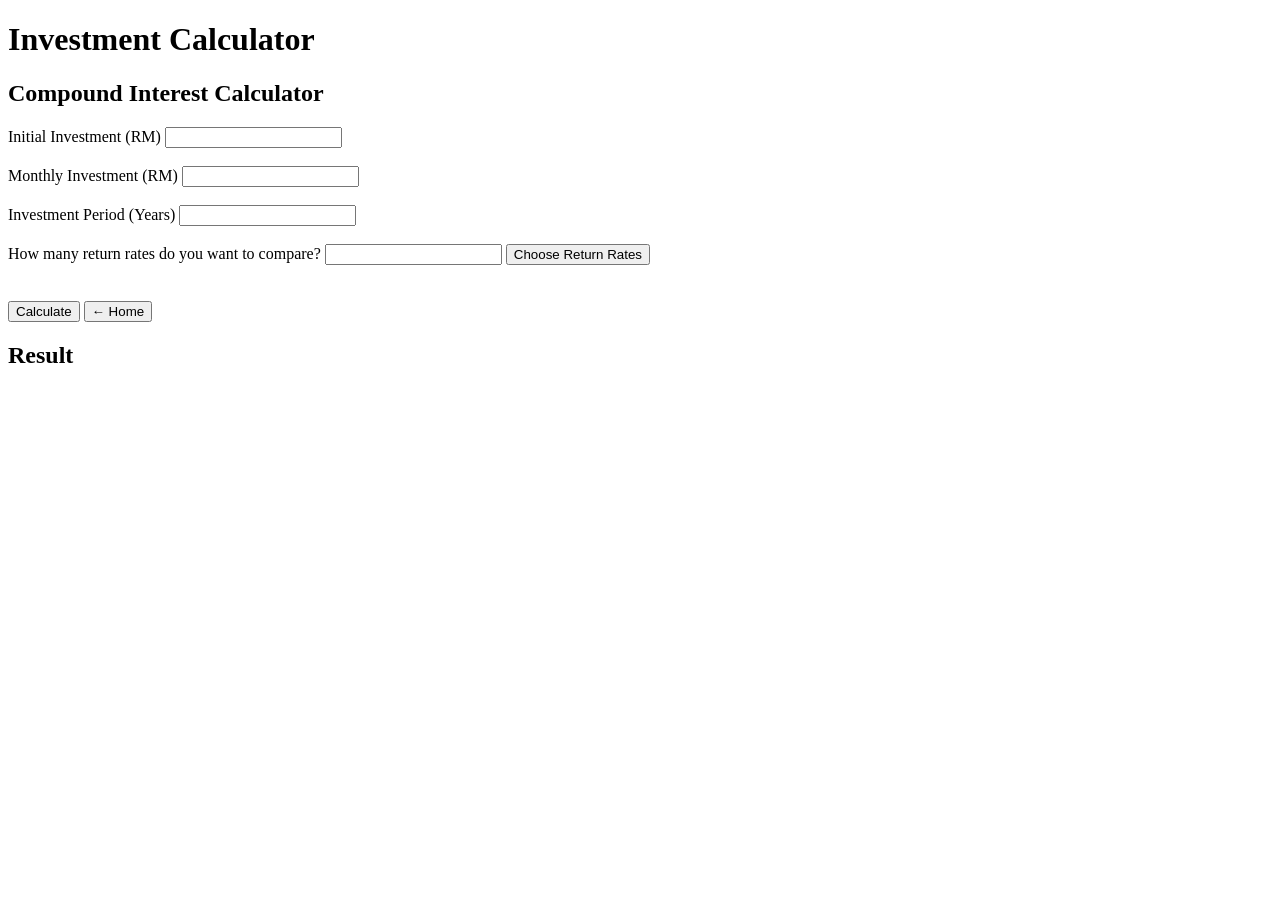
==== calculator.html @ 86da5688 "Phase 11 — Profit vs Contribution Analysis & Home Pages" ====
<!DOCTYPE html>
<html lang="en">

<head>
    <meta charset="UTF-8">
    <meta name="viewport" content="width=device-width, initial-scale=1.0">

    <title>Investment Calculator</title>

    <link rel="stylesheet" href="stle.css">
</head>

<body>

    <h1>Investment Calculator</h1>

    <h2>Compound Interest Calculator</h2>

    <label for="initialInvestment">Initial Investment (RM)</label>
    <input type="number" id="initialInvestment" min="0">
    <!-- creates the input box. / JavaScript will use this ID to get the user's input. -->

    <br><br>

    <label for="monthlyInvestment">Monthly Investment (RM)</label>
    <input type="number" id="monthlyInvestment" min="0">

    <br><br>

    <label for="investmentPeriod">Investment Period (Years)</label>
    <input type="number" id="investmentPeriod">

    <br><br> <!--  Line Break -->

    <label for="numberOfReturns">
    How many return rates do you want to compare?
    </label>

    <input
    type="number"
    id="numberOfReturns" >

<button id="createReturnInputsButton">
    Choose Return Rates
</button>

 <!-- <br><br>

    <label for="annualReturn">Annual Return (%)</label>
    <input type="number" id="annualReturn"> -->

    <br><br>

    
    <!-- JavaScript will create the return rate inputs here. -->
    <div id="returnInputs"></div>

    <br>


    <!-- Calculate -->
    <button id="calculateButton">
        Calculate
    </button>

    <!-- <button id="targetButton">
        Target Calculator
    </button> -->

    <button id="homeButton">
    ← Home
    </button>


    <h2>Result</h2>
    <p id="result"></p>

    <br>

    

    

    <script src="script.js"></script>

</body>

</html>
---- stle.css ----
.result-card {

    border: 1px solid black;

    padding: 20px;

    margin-bottom: 20px;

    width: 300px;
}


.final-value {

    font-size: 24px;

    font-weight: bold;
}

/* ==========================================
   HOMEPAGE
   ========================================== */

.home-card {

    border: 1px solid #ccc;

    padding: 20px;

    margin: 20px auto;

    max-width: 500px;

    border-radius: 10px;

}


.home-card h3 {

    margin-top: 0;

}


.home-card button {

    padding: 10px 20px;

    cursor: pointer;

}
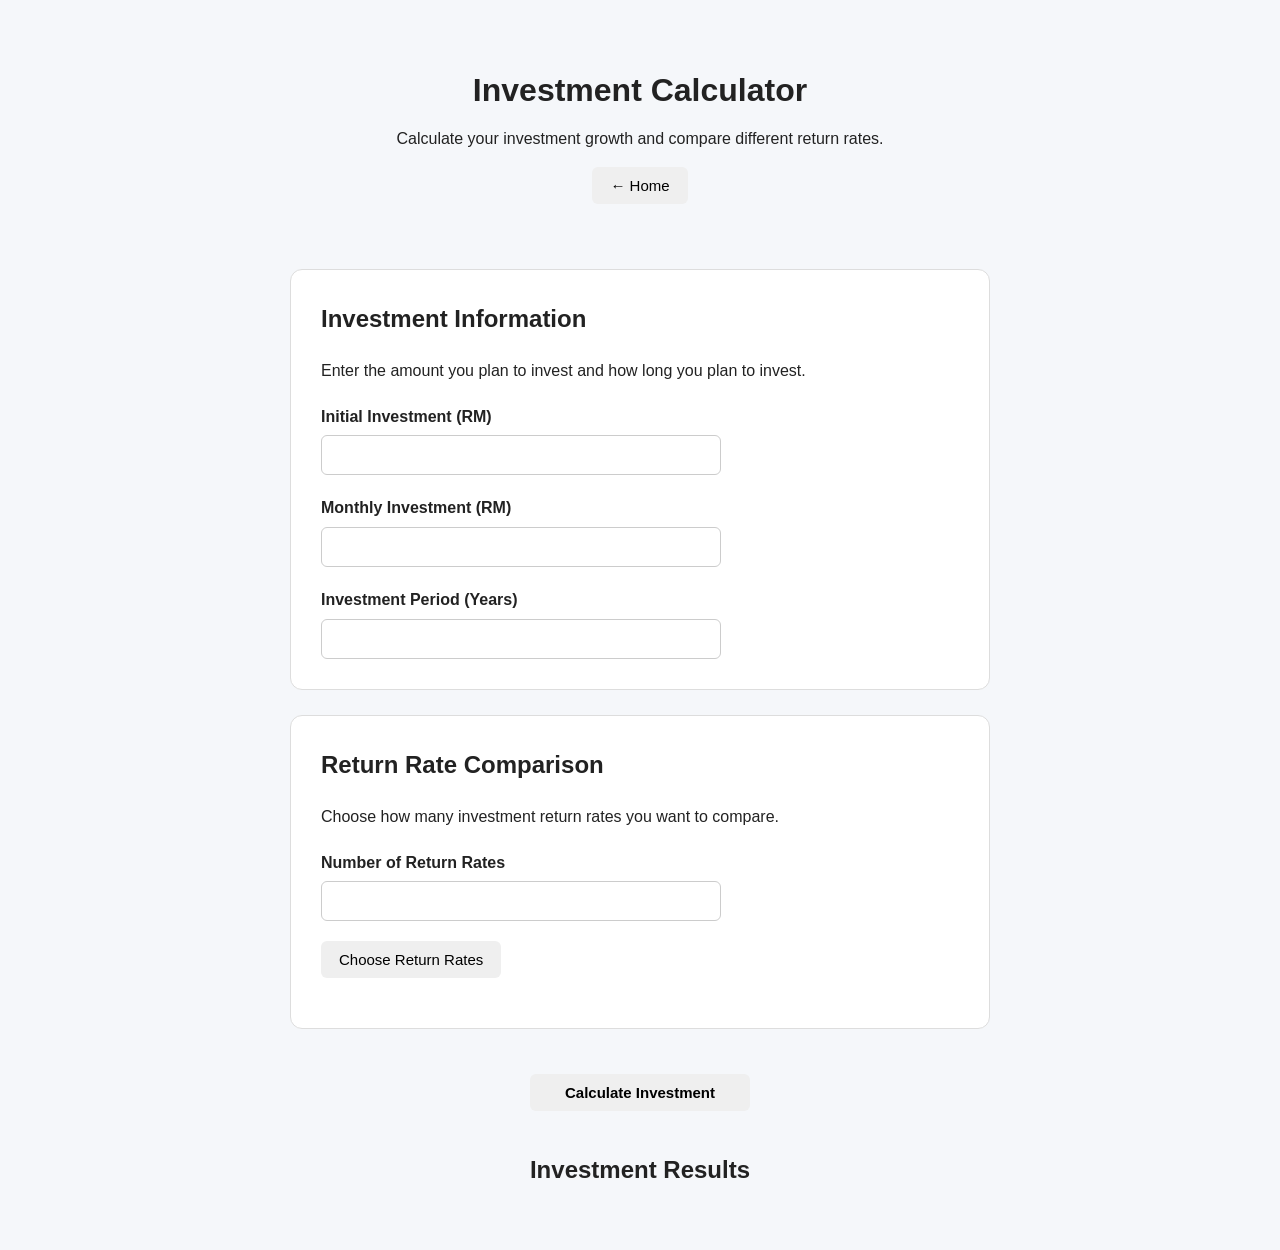
==== commit 6255a437: "Phase 15 — UI / UX & Responsive Design" ====
--- a/calculator.html
+++ b/calculator.html
@@ -13,74 +13,193 @@
 
 <body>
 
-    <h1>Investment Calculator</h1>
-
-    <h2>Compound Interest Calculator</h2>
-
-    <label for="initialInvestment">Initial Investment (RM)</label>
-    <input type="number" id="initialInvestment" min="0">
-    <!-- creates the input box. / JavaScript will use this ID to get the user's input. -->
-
-    <br><br>
-
-    <label for="monthlyInvestment">Monthly Investment (RM)</label>
-    <input type="number" id="monthlyInvestment" min="0">
-
-    <br><br>
-
-    <label for="investmentPeriod">Investment Period (Years)</label>
-    <input type="number" id="investmentPeriod">
-
-    <br><br> <!--  Line Break -->
-
-    <label for="numberOfReturns">
-    How many return rates do you want to compare?
-    </label>
-
-    <input
-    type="number"
-    id="numberOfReturns" >
-
-<button id="createReturnInputsButton">
-    Choose Return Rates
-</button>
-
- <!-- <br><br>
-
-    <label for="annualReturn">Annual Return (%)</label>
-    <input type="number" id="annualReturn"> -->
-
-    <br><br>
-
-    
-    <!-- JavaScript will create the return rate inputs here. -->
-    <div id="returnInputs"></div>
-
-    <br>
-
-
-    <!-- Calculate -->
-    <button id="calculateButton">
-        Calculate
-    </button>
-
-    <!-- <button id="targetButton">
-        Target Calculator
-    </button> -->
-
-    <button id="homeButton">
-    ← Home
-    </button>
-
-
-    <h2>Result</h2>
-    <p id="result"></p>
-
-    <br>
-
-    
-
-    
+    <!-- ==========================================
+         HEADER
+         ========================================== -->
+
+    <header class="page-header">
+
+        <h1>
+            Investment Calculator
+        </h1>
+
+        <p>
+            Calculate your investment growth and
+            compare different return rates.
+        </p>
+
+        <button id="homeButton">
+            ← Home
+        </button>
+
+    </header>
+
+
+    <!-- ==========================================
+         MAIN CONTENT
+         ========================================== -->
+
+    <main class="calculator-main">
+
+
+        <!-- ======================================
+             INVESTMENT INFORMATION
+             ====================================== -->
+
+        <section class="calculator-card">
+
+            <h2>
+                Investment Information
+            </h2>
+
+            <p>
+                Enter the amount you plan to invest
+                and how long you plan to invest.
+            </p>
+
+
+            <!-- Initial Investment -->
+
+            <div class="input-group">
+
+                <label for="initialInvestment">
+                    Initial Investment (RM)
+                </label>
+
+                <input
+                    type="number"
+                    id="initialInvestment"
+                    min="0"
+                    step="0.01"
+                >
+
+            </div>
+
+
+            <!-- Monthly Investment -->
+
+            <div class="input-group">
+
+                <label for="monthlyInvestment">
+                    Monthly Investment (RM)
+                </label>
+
+                <input
+                    type="number"
+                    id="monthlyInvestment"
+                    min="0"
+                    step="0.01"
+                >
+
+            </div>
+
+
+            <!-- Investment Period -->
+
+            <div class="input-group">
+
+                <label for="investmentPeriod">
+                    Investment Period (Years)
+                </label>
+
+                <input
+                    type="number"
+                    id="investmentPeriod"
+                    min="1"
+                    step="0.1"
+                >
+
+            </div>
+
+        </section>
+
+
+        <!-- ======================================
+             RETURN RATE COMPARISON
+             ====================================== -->
+
+        <section class="calculator-card">
+
+            <h2>
+                Return Rate Comparison
+            </h2>
+
+            <p>
+                Choose how many investment return
+                rates you want to compare.
+            </p>
+
+
+            <div class="input-group">
+
+                <label for="numberOfReturns">
+                    Number of Return Rates
+                </label>
+
+                <input
+                    type="number"
+                    id="numberOfReturns"
+                    min="1"
+                    max="10"
+                    step="1"
+                >
+
+            </div>
+
+
+            <button
+                id="createReturnInputsButton"
+                class="secondary-button"
+            >
+                Choose Return Rates
+            </button>
+
+
+            <!-- JavaScript will create
+                 the return rate inputs here -->
+
+            <div id="returnInputs">
+
+            </div>
+
+        </section>
+
+
+        <!-- ======================================
+             CALCULATE
+             ====================================== -->
+
+        <div class="calculate-area">
+
+            <button
+                id="calculateButton"
+                class="primary-button"
+            >
+                Calculate Investment
+            </button>
+
+        </div>
+
+
+        <!-- ======================================
+             RESULTS
+             ====================================== -->
+
+        <section class="results-section">
+
+            <h2>
+                Investment Results
+            </h2>
+
+            <div id="result">
+
+            </div>
+
+        </section>
+
+
+    </main>
+
 
     <script src="script.js"></script>
 
--- a/stle.css
+++ b/stle.css
@@ -1,54 +1,1186 @@
 
+/* ==========================================
+   GLOBAL SETTINGS
+   ========================================== */
+
+* {
+    box-sizing: border-box;
+}
+
+
+body {
+
+    margin: 0;
+
+    font-family:
+        Arial,
+        Helvetica,
+        sans-serif;
+
+    /* Consistent page background */
+    background-color:#f5f7fa;
+
+    color: #222;
+
+    line-height: 1.6;
+}
+
+
+/* ==========================================
+   PAGE CONTAINER
+   ========================================== */
+
+body > * {
+
+    /* Consistent width */
+    max-width: 1100px;
+
+    margin-left: auto;
+    margin-right: auto;
+
+}
+
+
+/* ==========================================
+   HEADINGS
+   ========================================== */
+
+h1 {
+
+    margin-top: 30px;
+
+    margin-bottom: 10px;
+
+    font-size: 32px;
+}
+
+
+h2 {
+
+    margin-top: 30px;
+
+    margin-bottom: 20px;
+
+    font-size: 24px;
+}
+
+
+h3 {
+
+    margin-top: 0;
+
+    font-size: 20px;
+}
+
+
+/* ==========================================
+   TEXT
+   ========================================== */
+
+p {
+
+    margin-top: 8px;
+
+    margin-bottom: 12px;
+}
+
+
+/* ==========================================
+   INPUTS
+   ========================================== */
+
+input {
+
+    width: 100%;
+
+    max-width: 400px;
+
+    padding: 10px 12px;
+
+    margin-top: 5px;
+
+    border: 1px solid #ccc;
+
+    border-radius: 6px;
+
+    font-size: 16px;
+
+    background-color: white;
+}
+
+
+input:focus {
+
+    outline: none;
+
+    border-color: #555;
+
+}
+
+
+/* ==========================================
+   LABELS
+   ========================================== */
+
+label {
+
+    display: block;
+
+    margin-top: 15px;
+
+    font-weight: 600;
+}
+
+
+/* ==========================================
+   BUTTONS
+   ========================================== */
+
+button {
+
+    padding: 10px 18px;
+
+    margin-top: 15px;
+
+    border: none;
+
+    border-radius: 6px;
+
+    font-size: 15px;
+
+    cursor: pointer;
+}
+
+
+button:hover {
+
+    opacity: 0.85;
+
+}
+
+
+/* ==========================================
+   RESULT CARDS
+   ========================================== */
 
 .result-card {
 
-    border: 1px solid black;
+    background-color: white;
 
     padding: 20px;
 
+    margin-top: 20px;
+
+    border-radius: 10px;
+
+    border: 1px solid #ddd;
+}
+
+/* ==========================================
+   HOMEPAGE
+   ========================================== */
+
+.home-header {
+
+    text-align: center;
+
+    padding: 40px 20px 20px;
+
+}
+
+
+.home-header h1 {
+
+    margin-bottom: 10px;
+
+    font-size: 36px;
+
+}
+
+
+.home-header p {
+
+    max-width: 650px;
+
+    margin: 0 auto;
+
+    font-size: 17px;
+
+}
+
+
+.home-main {
+
+    padding: 20px;
+
+}
+
+
+.home-main > h2 {
+
+    text-align: center;
+
+    margin-bottom: 30px;
+
+}
+
+
+.home-card {
+
+    max-width: 700px;
+
+    margin: 25px auto;
+
+    padding: 30px;
+
+    background-color: white;
+
+    border: 1px solid #ddd;
+
+    border-radius: 12px;
+
+}
+
+
+.home-card h3 {
+
+    font-size: 22px;
+
+    margin-bottom: 10px;
+
+}
+
+
+.home-card p {
+
+    margin-bottom: 15px;
+
+}
+
+
+.home-card ul {
+
+    padding-left: 25px;
+
+}
+
+
+.home-card li {
+
+    margin-bottom: 8px;
+
+}
+
+
+.home-card button {
+
+    width: auto;
+
+    min-width: 220px;
+
+}
+
+/* ==========================================
+   TABLE
+   ========================================== */
+
+table {
+
+    width: 100%;
+
+    border-collapse: collapse;
+
+    background-color: white;
+
+    margin-top: 20px;
+}
+
+
+th,
+td {
+
+    padding: 10px;
+
+    border: 1px solid #ddd;
+
+    text-align: center;
+}
+
+
+th {
+
+    font-weight: 600;
+}
+
+
+/* ==========================================
+   HORIZONTAL LINE
+   ========================================== */
+
+hr {
+
+    border: none;
+
+    border-top: 1px solid #ddd;
+
+    margin: 25px 0;
+}
+
+
+/* ==========================================
+   GRAPH PAGE
+   ========================================== */
+
+#investmentChart {
+
+    width: 100% !important;
+
+    height: 500px !important;
+
+    max-width: 100% !important;
+}
+
+
+/* ==========================================
+   MOBILE RESPONSIVE
+   ========================================== */
+
+   /* 6. Mobile support */
+@media (max-width: 600px) {
+
+    body {
+
+        padding: 15px;
+
+    }
+
+
+    h1 {
+
+        font-size: 26px;
+
+    }
+
+
+    h2 {
+
+        font-size: 21px;
+
+    }
+
+
+    input {
+
+        max-width: 100%;
+
+    }
+
+
+    button {
+
+        width: 100%;
+
+        margin-top: 10px;
+
+    }
+
+
+    .home-card {
+
+        padding: 20px;
+
+    }
+
+
+    /* .result-card {
+
+        padding: 15px;
+
+    } */
+
+
+    table {
+
+        font-size: 14px;
+
+    }
+
+    .home-header {
+
+    padding: 25px 10px 10px;
+
+}
+
+
+.home-header h1 {
+
+    font-size: 28px;
+
+}
+
+
+.home-header p {
+
+    font-size: 15px;
+
+}
+
+
+.home-main {
+
+    padding: 10px;
+
+}
+
+
+.home-card {
+
+    padding: 20px;
+
+    margin: 15px 0;
+
+}
+
+
+.home-card button {
+
+    width: 100%;
+
+}
+
+#investmentChart {
+
+        height: 350px;
+
+    }
+
+        /* Calculator mobile */
+
+    .page-header {
+
+        padding: 25px 10px 10px;
+
+    }
+
+
+    .page-header h1 {
+
+        font-size: 28px;
+
+    }
+
+
+    .calculator-main {
+
+        padding: 10px;
+
+    }
+
+
+    .calculator-card {
+
+        padding: 20px;
+
+        margin: 15px 0;
+
+    }
+
+
+    .results-section {
+
+        margin: 25px 0;
+
+    }
+
+
+    .primary-button {
+
+        width: 100%;
+
+    }
+
+        /* Result comparison on mobile */
+
+    .result-summary {
+
+        padding: 18px;
+
+    }
+
+
+    .summary-value {
+
+        flex-direction: column;
+
+        align-items: flex-start;
+
+        gap: 5px;
+
+    }
+
+
+    .result-card {
+
+        padding: 18px;
+
+    }
+
+
+    .result-item {
+
+        flex-direction: column;
+
+        align-items: flex-start;
+
+        gap: 5px;
+
+    }
+
+        /* Target calculator mobile */
+
+    .target-main {
+
+    width: 100%;
+
+    padding: 10px;
+
+}
+
+
+    .target-results {
+
+        margin: 25px 0;
+
+    }
+
+
+    .target-result-card {
+
+        padding: 18px;
+
+    }
+
+
+    .target-result-item {
+
+        flex-direction: column;
+
+        align-items: flex-start;
+
+        gap: 5px;
+
+    }
+
+
+    .required-investment {
+
+        padding: 20px;
+
+    }
+
+
+    .required-investment strong {
+
+        font-size: 26px;
+
+    }
+
+
+    .monthly-difference {
+
+        padding: 20px;
+
+    }
+
+
+    .monthly-difference strong {
+
+        font-size: 24px;
+
+    }
+}
+
+/* ==========================================
+   CALCULATOR PAGE
+   ========================================== */
+
+.page-header {
+
+    text-align: center;
+
+    padding: 35px 20px 20px;
+
+}
+
+
+.page-header h1 {
+
+    margin-bottom: 10px;
+
+}
+
+
+.page-header p {
+
+    max-width: 650px;
+
+    margin: 0 auto;
+
+}
+
+
+.calculator-main {
+
+    padding: 20px;
+
+}
+
+
+.calculator-card {
+
+    max-width: 700px;
+
+    margin: 25px auto;
+
+    padding: 30px;
+
+    background-color: white;
+
+    border: 1px solid #ddd;
+
+    border-radius: 12px;
+
+}
+
+
+.calculator-card h2 {
+
+    margin-top: 0;
+
+}
+
+
+.input-group {
+
+    margin-top: 20px;
+
+}
+
+
+.input-group label {
+
+    margin-top: 0;
+
+}
+
+
+.input-group input {
+
+    margin-top: 6px;
+
+}
+
+
+/* ==========================================
+   CALCULATOR BUTTONS
+   ========================================== */
+
+.calculate-area {
+
+    text-align: center;
+
+    margin: 30px auto;
+
+}
+
+
+.primary-button {
+
+    min-width: 220px;
+
+    font-weight: 600;
+
+}
+
+
+.secondary-button {
+
+    margin-top: 20px;
+
+}
+
+
+/* ==========================================
+   RESULTS
+   ========================================== */
+
+/* .results-section {
+
+    max-width: 700px;
+
+    margin: 40px auto;
+
+} */
+
+
+.results-section > h2 {
+
+    text-align: center;
+
+}
+
+/* ==========================================
+   RETURN RATE INPUTS
+   ========================================== */
+
+#returnInputs {
+
+    margin-top: 20px;
+
+}
+
+
+#returnInputs label {
+
+    margin-top: 15px;
+
+}
+
+
+#returnInputs input {
+
+    display: block;
+
+    margin-top: 5px;
+
+}
+
+/* ==========================================
+   RESULT COMPARISON
+   ========================================== */
+
+.results-section {
+
+    max-width: 900px;
+
+    margin: 40px auto;
+
+}
+
+
+.results-section > h2 {
+
+    text-align: center;
+
+    margin-bottom: 25px;
+
+}
+
+
+/* Result card */
+
+.result-card {
+
+    background-color: white;
+
+    padding: 25px;
+
+    margin: 20px 0;
+
+    border: 1px solid #ddd;
+
+    border-radius: 12px;
+
+}
+
+
+/* Return rate */
+
+.result-card h3 {
+
+    margin-top: 0;
+
     margin-bottom: 20px;
 
-    width: 300px;
-}
-
-
-.final-value {
-
-    font-size: 24px;
-
-    font-weight: bold;
-}
-
-/* ==========================================
-   HOMEPAGE
-   ========================================== */
-
-.home-card {
-
-    border: 1px solid #ccc;
+    font-size: 21px;
+
+}
+
+
+/* Result information */
+
+.result-card p {
+
+    margin: 10px 0;
+
+}
+
+/* ==========================================
+   RESULT ITEMS
+   ========================================== */
+
+.result-item {
+
+    display: flex;
+
+    justify-content: space-between;
+
+    align-items: center;
+
+    padding: 12px 0;
+
+    border-top: 1px solid #eee;
+
+}
+
+
+.result-item span {
+
+    font-weight: 500;
+
+}
+
+
+.result-item strong {
+
+    font-size: 18px;
+
+}
+
+
+/* ==========================================
+   RESULT SUMMARY
+   ========================================== */
+
+.result-summary {
+
+    background-color: white;
+
+    padding: 25px;
+
+    border: 1px solid #ddd;
+
+    border-radius: 12px;
+
+    margin-bottom: 25px;
+
+}
+
+
+.result-summary h3 {
+
+    margin-top: 0;
+
+    margin-bottom: 15px;
+
+}
+
+
+.summary-value {
+
+    display: flex;
+
+    justify-content: space-between;
+
+    align-items: center;
+
+}
+
+
+.summary-value strong {
+
+    font-size: 20px;
+
+}
+
+/* ==========================================
+   TARGET CALCULATOR
+   ========================================== */
+
+.target-main {
+
+    width: 100%;
+
+    max-width: 900px;
+
+    margin: 0 auto;
 
     padding: 20px;
 
-    margin: 20px auto;
-
-    max-width: 500px;
+    text-align: center;
+
+}
+
+
+/* ==========================================
+   TARGET INPUT CARD
+   ========================================== */
+
+.target-main .calculator-card {
+
+    width: 100%;
+
+    max-width: 700px;
+
+    margin: 25px auto;
+
+    padding: 30px;
+
+    background-color: white;
+
+    border: 1px solid #ddd;
+
+    border-radius: 12px;
+
+}
+
+
+/* ==========================================
+   TARGET INPUT GROUP
+   ========================================== */
+
+.target-main .input-group {
+
+    width: 100%;
+
+    margin-top: 20px;
+
+}
+
+
+/* Center the labels */
+
+.target-main .input-group label {
+
+    display: block;
+
+    width: 100%;
+
+    text-align: center;
+
+    margin-top: 0;
+
+}
+
+
+/* Center the input boxes */
+
+.target-main .input-group input {
+
+    display: block;
+
+    width: 100%;
+
+    max-width: 400px;
+
+    margin: 6px auto 0;
+
+}
+
+
+/* ==========================================
+   TARGET CALCULATE BUTTON
+   ========================================== */
+
+.target-main .calculate-area {
+
+    width: 100%;
+
+    text-align: center;
+
+    margin: 30px auto;
+
+}
+
+
+.target-main .primary-button {
+
+    display: inline-block;
+
+    min-width: 220px;
+
+}
+
+
+/* ==========================================
+   TARGET RESULT CARD
+   ========================================== */
+
+.target-result-card {
+
+    background-color: white;
+
+    border: 1px solid #ddd;
+
+    border-radius: 12px;
+
+    padding: 25px;
+
+    margin-bottom: 20px;
+
+}
+
+
+.target-result-card h3 {
+
+    margin-top: 0;
+
+    margin-bottom: 20px;
+
+}
+
+
+/* ==========================================
+   TARGET RESULT ITEMS
+   ========================================== */
+
+.target-result-item {
+
+    display: flex;
+
+    justify-content: space-between;
+
+    align-items: center;
+
+    padding: 12px 0;
+
+    border-top: 1px solid #eee;
+
+}
+
+
+.target-result-item strong {
+
+    font-size: 18px;
+
+}
+
+
+/* ==========================================
+   REQUIRED MONTHLY INVESTMENT
+   ========================================== */
+
+.required-investment {
+
+    text-align: center;
+
+    padding: 25px;
+
+    margin: 20px 0;
+
+    background-color: #f8f9fa;
 
     border-radius: 10px;
 
 }
 
 
-.home-card h3 {
+.required-investment span {
+
+    display: block;
+
+    margin-bottom: 8px;
+
+    font-weight: 600;
+
+}
+
+
+.required-investment strong {
+
+    display: block;
+
+    font-size: 30px;
+
+}
+
+
+/* ==========================================
+   SHORTFALL / SURPLUS
+   ========================================== */
+
+.monthly-difference {
+
+    text-align: center;
+
+    padding: 25px;
+
+    margin-top: 20px;
+
+    border-radius: 10px;
+
+}
+
+
+.monthly-difference strong {
+
+    display: block;
+
+    font-size: 28px;
+
+    margin: 8px 0;
+
+}
+
+
+.monthly-difference p {
+
+    margin: 0;
+
+}
+
+
+/* ==========================================
+   TARGET STATUS
+   ========================================== */
+
+.shortfall {
+
+    border: 1px solid #ddd;
+
+}
+
+
+.surplus {
+
+    border: 1px solid #ddd;
+
+}
+
+/* ==========================================
+   DETAIL PAGE - RETURN RATE SELECT
+   ========================================== */
+
+.return-selector {
+
+    display: flex;
+
+    align-items: center;
+
+    justify-content: center;
+
+    gap: 10px;
+
+}
+
+
+.return-selector label {
+
+    display: inline;
 
     margin-top: 0;
 
 }
 
 
-.home-card button {
-
-    padding: 10px 20px;
-
-    cursor: pointer;
-
-}+.return-selector select {
+
+    width: auto;
+
+    max-width: none;
+
+    padding: 8px 12px;
+
+    font-size: 16px;
+
+}
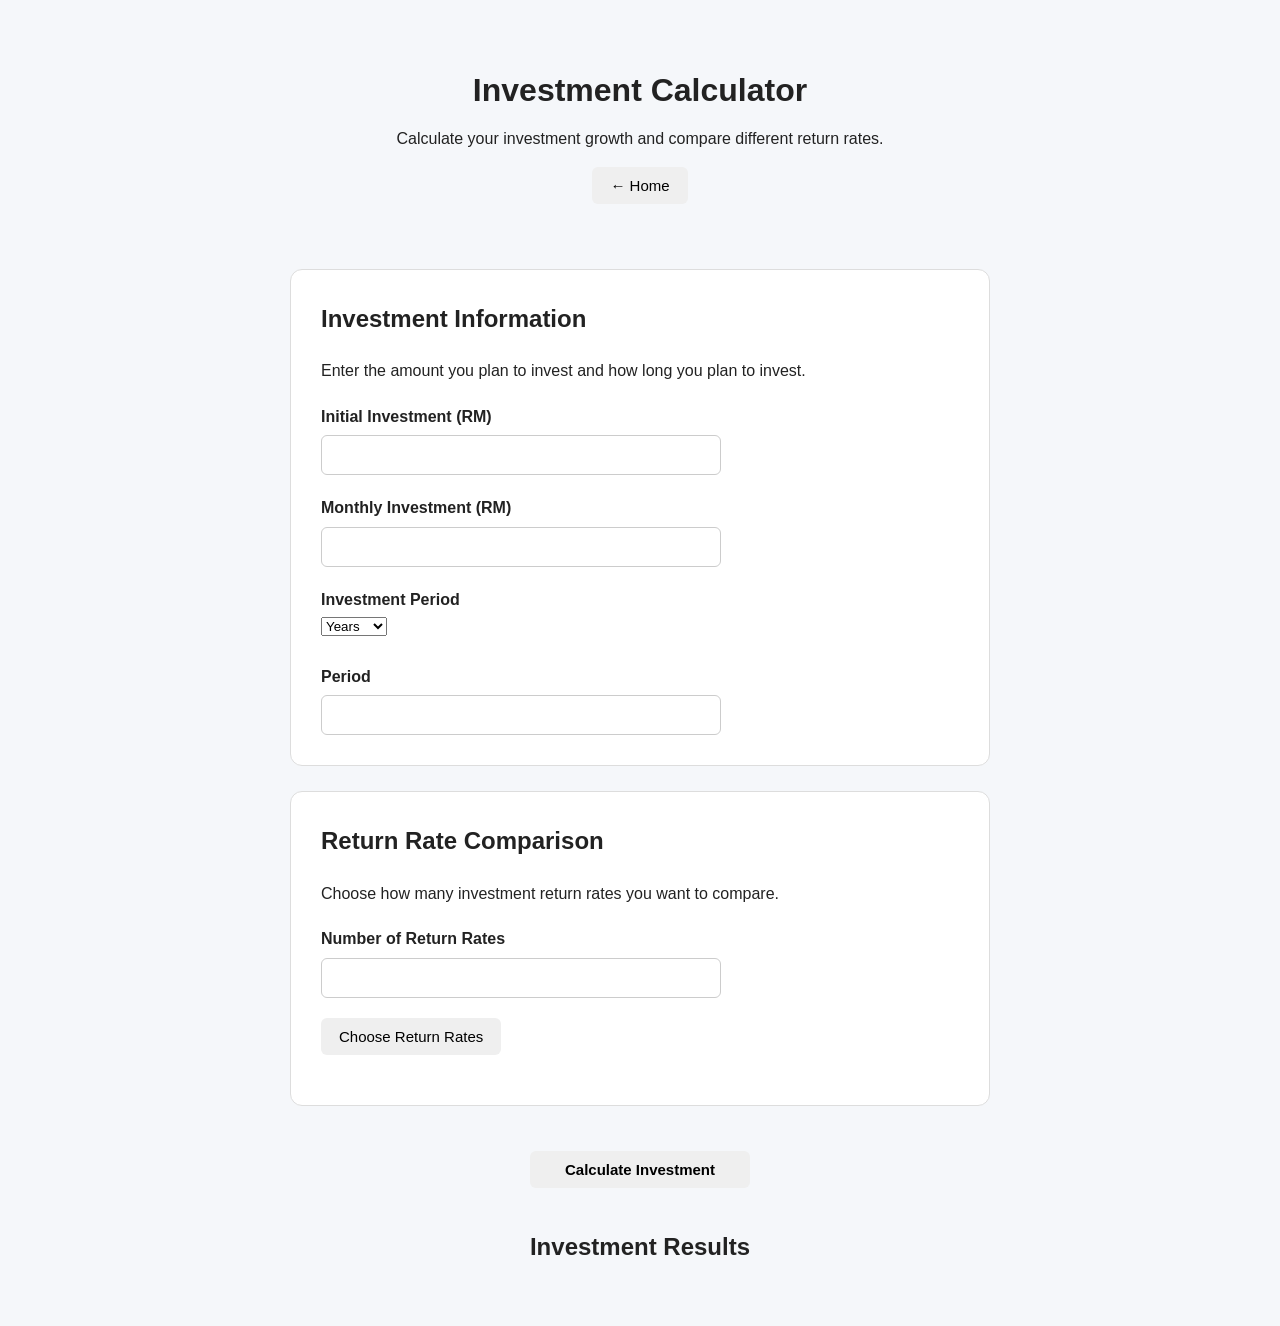
==== commit 7eeec7d9: "add month options when calculate return" ====
--- a/calculator.html
+++ b/calculator.html
@@ -98,15 +98,32 @@
 
             <div class="input-group">
 
+                <label for="investmentPeriodUnit">
+                    Investment Period
+                </label>
+
+                <select id="investmentPeriodUnit">
+
+                    <option value="years">
+                        Years
+                    </option>
+
+                    <option value="months">
+                        Months
+                    </option>
+
+                </select>
+
+                <br><br>
+
                 <label for="investmentPeriod">
-                    Investment Period (Years)
+                    Period
                 </label>
 
                 <input
                     type="number"
                     id="investmentPeriod"
                     min="1"
-                    step="0.1"
                 >
 
             </div>
